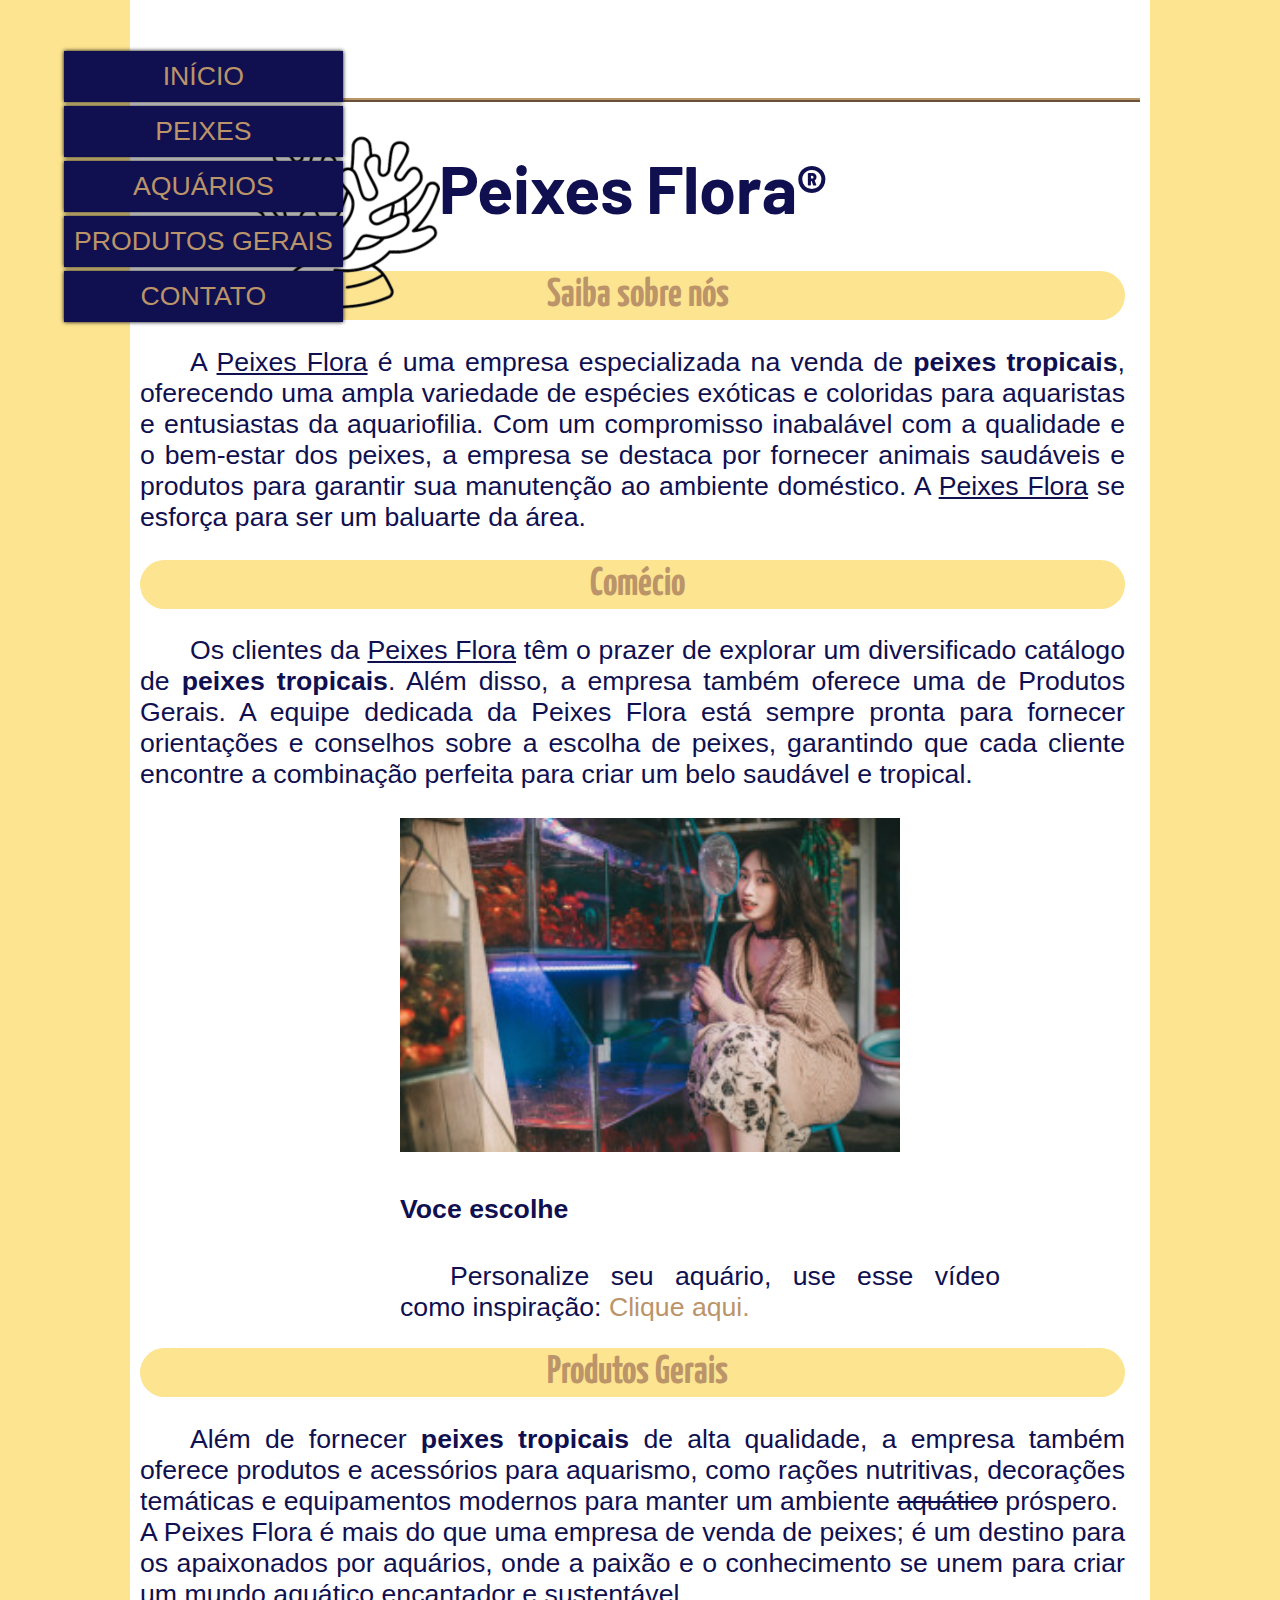
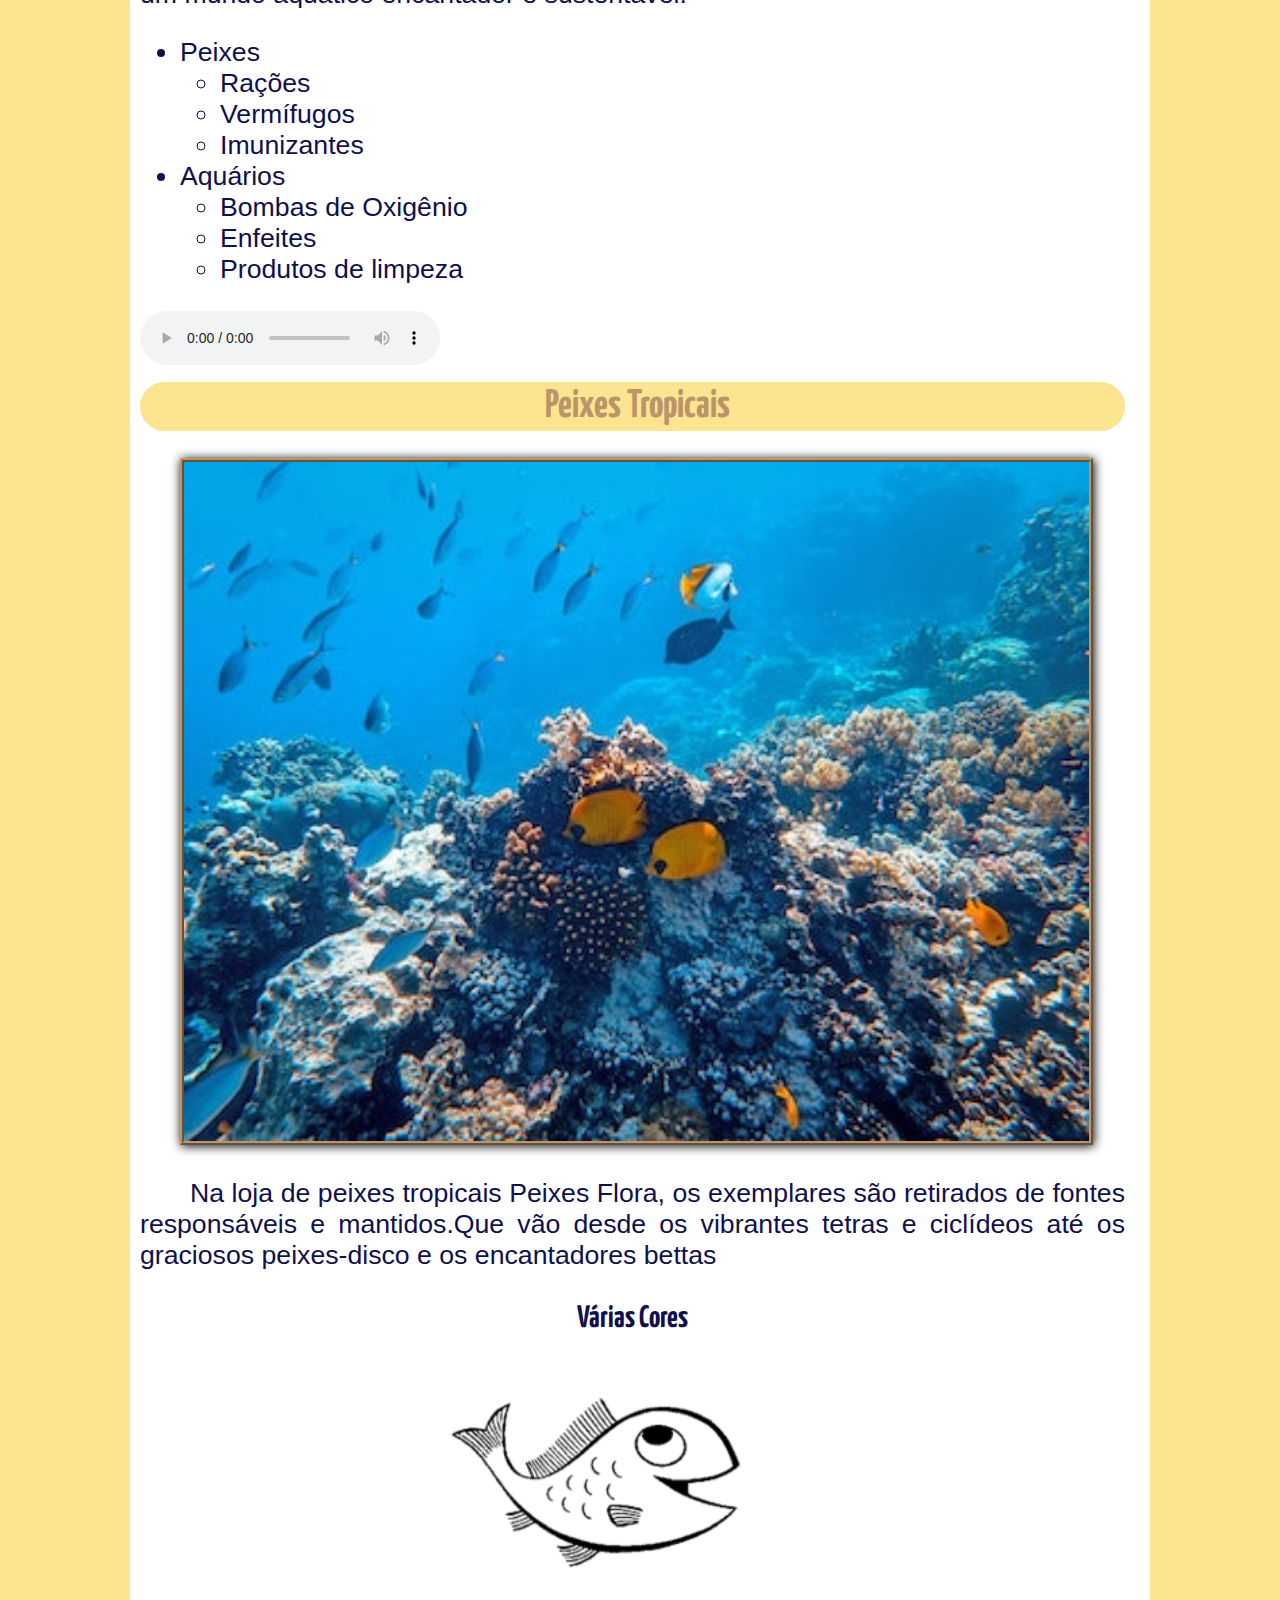
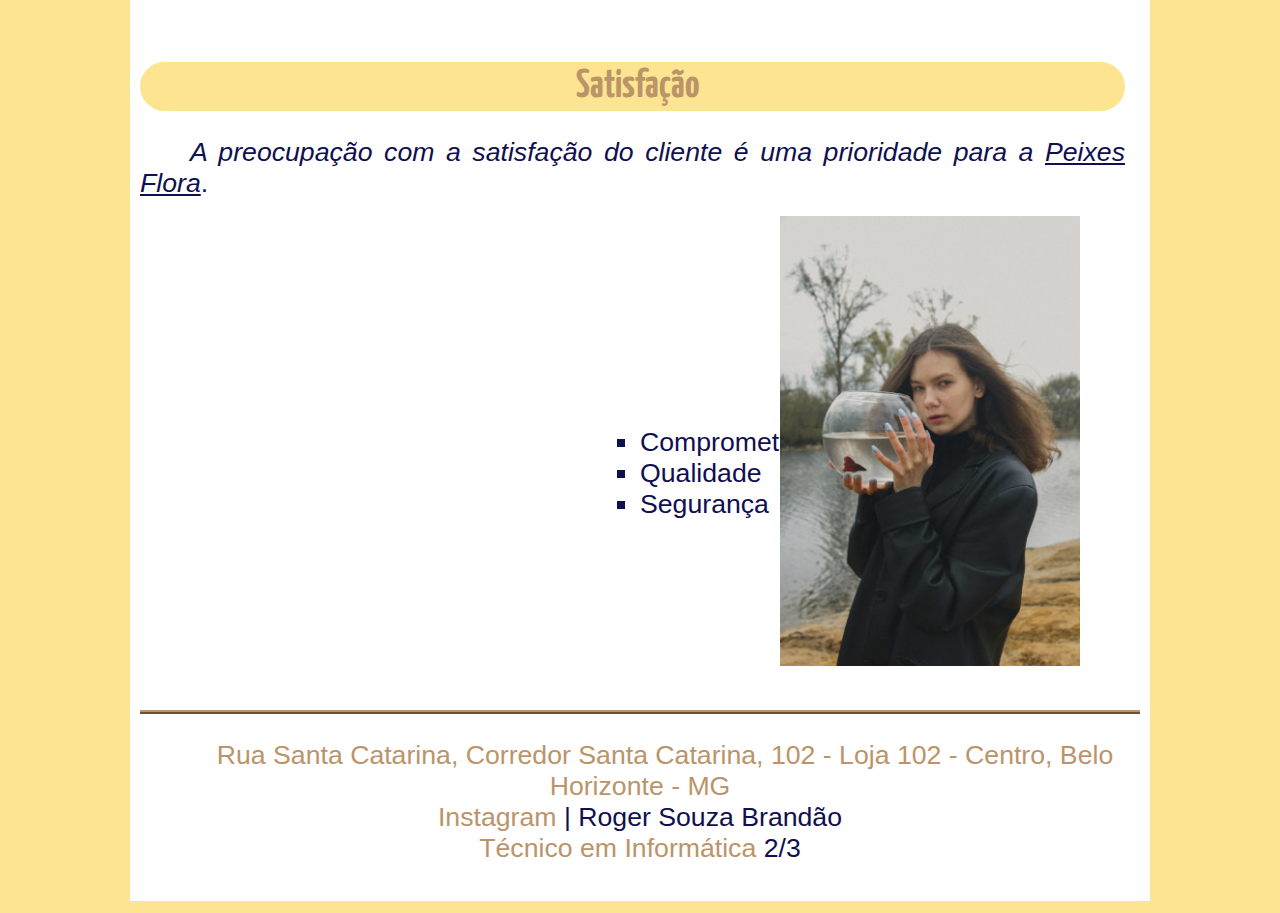
==== projeto_PeixesFlora/index.html @ 28528de0 "Adicionei os arquivos html, css e js" ====
<!DOCTYPE html>
<html lang="pt-br">

    <head>
        <meta charset="UTF-8">
        <meta http-equiv="X-UA-Compatible" content="IE=edge">
        <meta name="viewport" content="width=device-width, initial-scale=1.0">
        <title>Peixes Flora</title>
        <!-- linkando CSS -->
        <link rel="stylesheet" type="text/css" href="_css/estilo.css" />
        <!-- linkando JAVASCRIPT -->
        <script language="javascript" src="_javascript/funcoes.js"></script>
    </head>

    <body>
        <div id="Interface">
            <header id="cabecalho">

<img src="_imagens/coralsf.png" id="icone">

                <!--MENUS-->
                <nav id="menus">
                    <ul>
                        <li onmousemove="mudaFoto('_imagens/casasf.png')" onmouseout="mudaFoto('_imagens/coralsf.png')" ><a href="index.html">Início</a></li>
                        <li onmousemove="mudaFoto('_imagens/peixesf.png')" onmouseout="mudaFoto('_imagens/coralsf.png')" ><a href="peixes.html">Peixes</a></li>
                        <li onmousemove="mudaFoto('_imagens/aquariosf.png')" onmouseout="mudaFoto('_imagens/coralsf.png')" ><a href="aquarios.html">Aquários</a></li>
                        <li onmousemove="mudaFoto('_imagens/promocoessf.png')" onmouseout="mudaFoto('_imagens/coralsf.png')" ><a href="produtosgerais.html">Produtos Gerais</a></li>
                        <li onmousemove="mudaFoto('_imagens/ajudasf.png')" onmouseout="mudaFoto('_imagens/coralsf.png')"><a href="contato.html">Contato</a></li>

                    </ul>
                </nav>

            </header>
            <section id="principal">
                <article id="titulos">
                    <h1>Peixes Flora&reg;</h1>
                    <h2>Saiba sobre nós</h2>
                    <p> A <u>Peixes Flora</u> é uma empresa especializada na venda de <b>peixes tropicais</b>,
                        oferecendo uma ampla variedade de espécies exóticas e coloridas para
                        aquaristas e entusiastas da aquariofilia. Com um compro<wbr/>misso inabalável com a
                        qualidade e o bem-estar dos peixes, a empresa se destaca por fornecer animais
                        saudáveis e produtos para garantir sua manutenção ao
                        ambiente doméstico. A <u>Peixes Flora</u> se esforça para ser um baluarte da
                        área.</p>

                


                    <h2>Comécio</h2>
                    <p>Os clientes da <u>Peixes Flora</u> têm o prazer de explorar um diversificado catálogo
                        de <b>peixes tropicais</b>. Além disso, a empresa
                        também oferece uma de Produtos Gerais. A equipe dedicada da Peixes Flora está
                        sempre pronta para fornecer orientações e conselhos sobre a escolha de peixes,
                        garantindo que cada cliente encontre a combinação perfeita para criar um belo
                        saudável e tropical.</p>

                    <figure id="vcesc">
                        <img src="_imagens/mulher-pegar.jpg" width="500" />
                        <figcaption>
                            <h4>Voce escolhe</h4>
                            <p>Personalize seu aquário, use esse vídeo como inspiração:
                                <a href="https://youtu.be/ldQUVINbjU0" target="_blank">Clique aqui.</a>
                            </p>
                        </figcaption>
                    </figure>


                    <h2>Produtos Gerais</h2>
                    <p>Além de fornecer <b>peixes tropicais</b> de alta qualidade, a empresa também oferece
                        produtos e acessórios para aquarismo, como rações nutritivas, decorações
                        temáticas e equipamentos modernos para manter um ambiente <s>aquático</s>
                        próspero.<br /> A Peixes Flora é mais do que uma empresa de venda de peixes; é um
                        destino para os apaixonados por aquários, onde a paixão e o conhecimento se
                        unem para criar um mundo aquático encantador e sustentável.</p>
                    <ul id="prod">
                        <li>Peixes</li>
                        <ul>
                            <li>Rações</li>
                            <li>Vermífugos</li>
                            <li>Imunizantes</li>
                        </ul>
                        <li>Aquários</li>
                        <ul>
                            <li>Bombas de Oxigênio</li>
                            <li>Enfeites</li>
                            <li>Produtos de limpeza</li>
                        </ul>
                    </ul>

                    <!-- SOM -->
                    <audio controls="controls">
                        <source src="_media/blublu.aac" type="audio/s-aac" />
                        Não foi possível carregar o áudio
                    </audio>


                    <h2>Peixes Tropicais</h2>

                    </hgroup>
                    <figure class="imagens-borda">
                        <img src="_imagens/peixestrop.jpg">
                    </figure>

                    <p>Na loja de peixes tropicais Peixes Flora, os exemplares são retirados de fontes responsáveis ​​e
                        mantidos.Que vão desde os vibrantes tetras e ciclídeos até os
                        graciosos peixes-disco e os encantadores bettas </p>

                    <h3>Várias Cores</h3>
                    <img src="_imagens/peixe-retarcadob.png" id="colorido" onmousemove="variosPeixes(1)"
                        onmouseout="variosPeixes(2)" onclick="variosPeixes(4)" />

                
                    <h2>Satisfação</h2>
                    <p><i>A preocupação com a satisfação do cliente é uma prioridade para a <u>Peixes Flora</u></i>.</p>
                    <ul type="square" id="satisfacao">
                        <li>Comprometimento</li>
                        <li>Qualidade</li>
                        <li>Segurança</li>
                    </ul>
                    <figure id="satisfacao">
                        <img src="_imagens/mulher-aquario.jpg" width="300" />
                    </figure>
                </article>
            </section>
            <footer id="rodape">
                <p> <a href="https://www.google.com/maps/place/Armaz%C3%A9m+Central+-+Mercado+Central/@-19.9224999,-43.9435874,20z/data=!4m15!1m8!3m7!1s0xa69907f4ed6e2d:0xdf84d9c189e4db27!2sArmaz%C3%A9m+Central+-+Mercado+Central!8m2!3d-19.9224999!4d-43.9435874!10e5!16s%2Fg%2F11jg1ttntc!3m5!1s0xa69907f4ed6e2d:0xdf84d9c189e4db27!8m2!3d-19.9224999!4d-43.9435874!16s%2Fg%2F11jg1ttntc?entry=ttu"
                        target="_blank"> Rua Santa Catarina, Corredor Santa Catarina, 102 - Loja 102 -
                        Centro, Belo Horizonte - MG</a> </br> <a href="https://www.instagram.com/"
                        target="_blank">Instagram</a> | Roger Souza Brandão </br> <a
                        href="https://www.mg.senac.br/DocsAreasComuns/Portfolio_Digital_cursos.pdf" target="_blank">
                        Técnico em Informática</a> 2/3</p>
            </footer>
        </div>
    </body>

</html>
---- projeto_PeixesFlora/_css/estilo.css ----
/*fonte Barlow, Gloria Hallelujah  e Yanone Kaffeesatz*/
@import url('https://fonts.googleapis.com/css2?family=Barlow:wght@300&family=Gloria+Hallelujah&family=Oswald&family=Yanone+Kaffeesatz&display=swap');

/* Cor da página */
body {
    color: rgb(16, 16, 80);
    background-color: #fce490;
    font-family: Arial, sans-serif;
    font-size: 20pt;
}

/* LARGURA DO TEXTO NA PÁGINA */
div#Interface {
    width: 1000px;
    /*largura da página central*/
    background-color: #ffffff;
    margin: -20px auto 0px auto;
    box-shadow: px 0px 10px rgba(0, 0, 0, .5);
    padding: 10px 10px 10px 10px;
}

/*CABEÇALHO*/
header#cabecalho {
    border-bottom: 4px #BB9469 ridge;
    /*grossuro, cor e tipo*/
    height: 100px;
    background: url("/_imagens/logo2.png ") no-repeat 250px -80px;
    background-size: 500px 250px;
}

/*POSIÇÃO DA IMAGEM do cabecalho (coral)*/
header#cabecalho img#icone {
    position: relative;
    left: 100px;
    top: 120px;
    width: 200px;
}

/* Formatação dos títulos*/
h2 {
    text-align: center;
    font-family: Yanone Kaffeesatz;

}

h1 {
    text-align: center;
    font-family: Barlow;
    font-size: 50pt;
}

h3 {
    text-align: center;
    font-family: Yanone Kaffeesatz;
}

p {
    text-align: justify;
    text-indent: 50px;
}


/* Borda da página */
figure.imagens-borda img {
    width: 100%; 
    position: relative;
    border: 4px ridge #BB9469;
    box-shadow: 1px 1px 10px black;
    
}

/*MENUS*/
nav#menus {
    display: block;
}

nav#menus a {
    color: #BB9469;
    text-decoration: none;
    /*tira o sublinhado*/
}

nav#menus li {
    display: block;
    background-color: rgb(16, 16, 80);
    padding: 10px;
    margin: 4px;
    box-shadow: 0px 0px 4px black;
    transition: background-color 1s;
    /*coloca transição*/
    text-align: center;
}

nav#menus ul {
    list-style: none;
    text-transform: uppercase;
    position: absolute;
    top: 20px;
    left: 20px;

}

nav#menus li:hover {
    background-color: #fce490;
    text-decoration: none;
}

/*CONFIGURANDO SEPARAÇÕES*/
/*lateral*/

/*principal*/
section#principal {
    display: block;
    width: -1px;
    float: left;
    padding-right: 15px;
}

/*rodape da página*/
footer#rodape {
    clear: both;
    border-top: 4px ridge #BB9469;
}

footer#rodape p {
    text-align: center;
}

/*formatação de Links (principalmente do rodapé)*/
a {
    text-align: center;
    color: #BB9469;
    text-decoration: none;
    /*tira o sublinhado*/
}

a:hover {
    text-decoration: underline;
    /*coloca o sublinhado*/
}

/*formatação de títulos importantes*/
article#titulos h2 {
    color: #BB9469;
    font-size: 30pt;
    background-color: #fce490;
    padding: 5px 0px 5px 10px;
    margin: 10px 0px 10px 0px;
    border-radius: 30px;/*coloca redondinho*/
}
/* CONFIG DE IMAGENS */
/* config da imagem você escohe */
figure#vcesc{
    position: relative;
    left: 220px;
    top:1px;
    width: 600px;
}

figure#satisfacao{
    position: relative;
    left: 600px;
    top:-10px;
    width: 600px;
}
img#colorido{
    position: relative;
    left: 310px;
    top:-20px;
    width:300px;
}

/* POSIÇÃO DOS UL DE SATISFAÇÃO */
ul#satisfacao{
    position: absolute;
    top: 3600px;
    left: 600px;
}
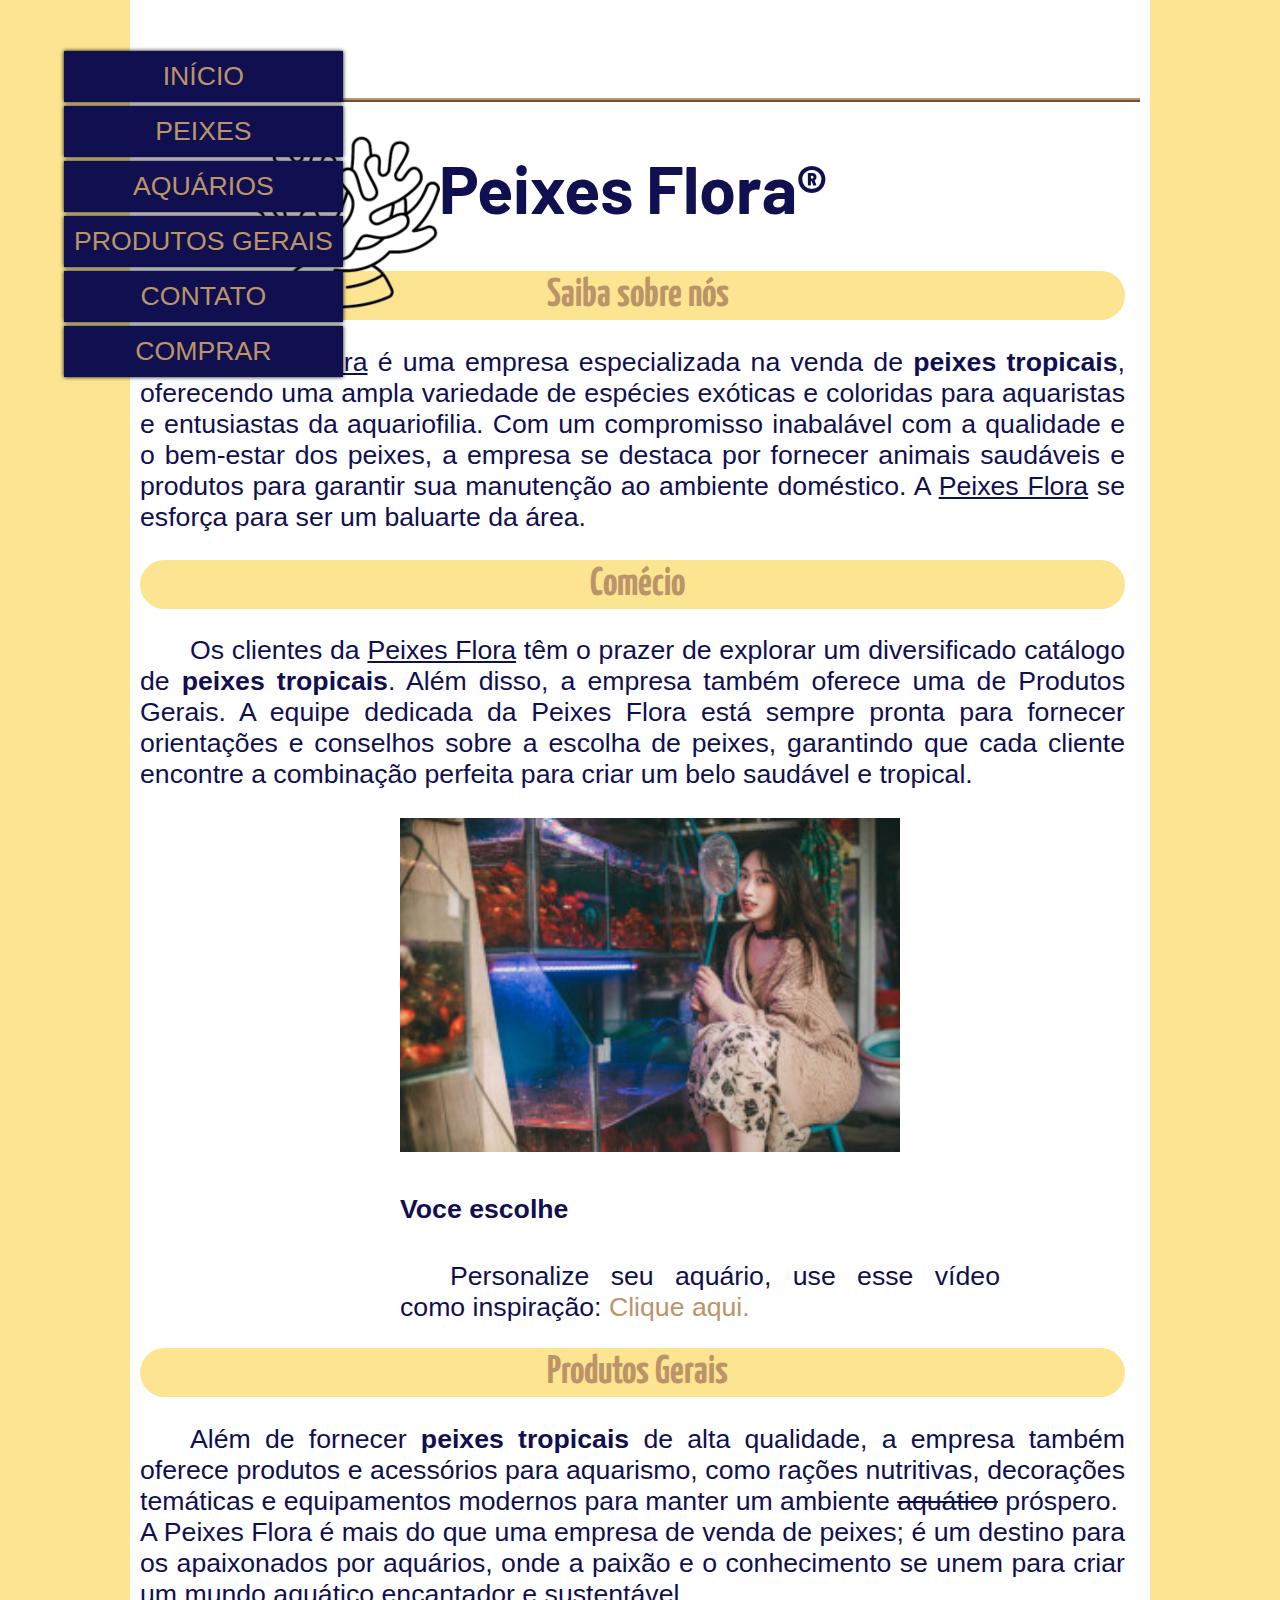
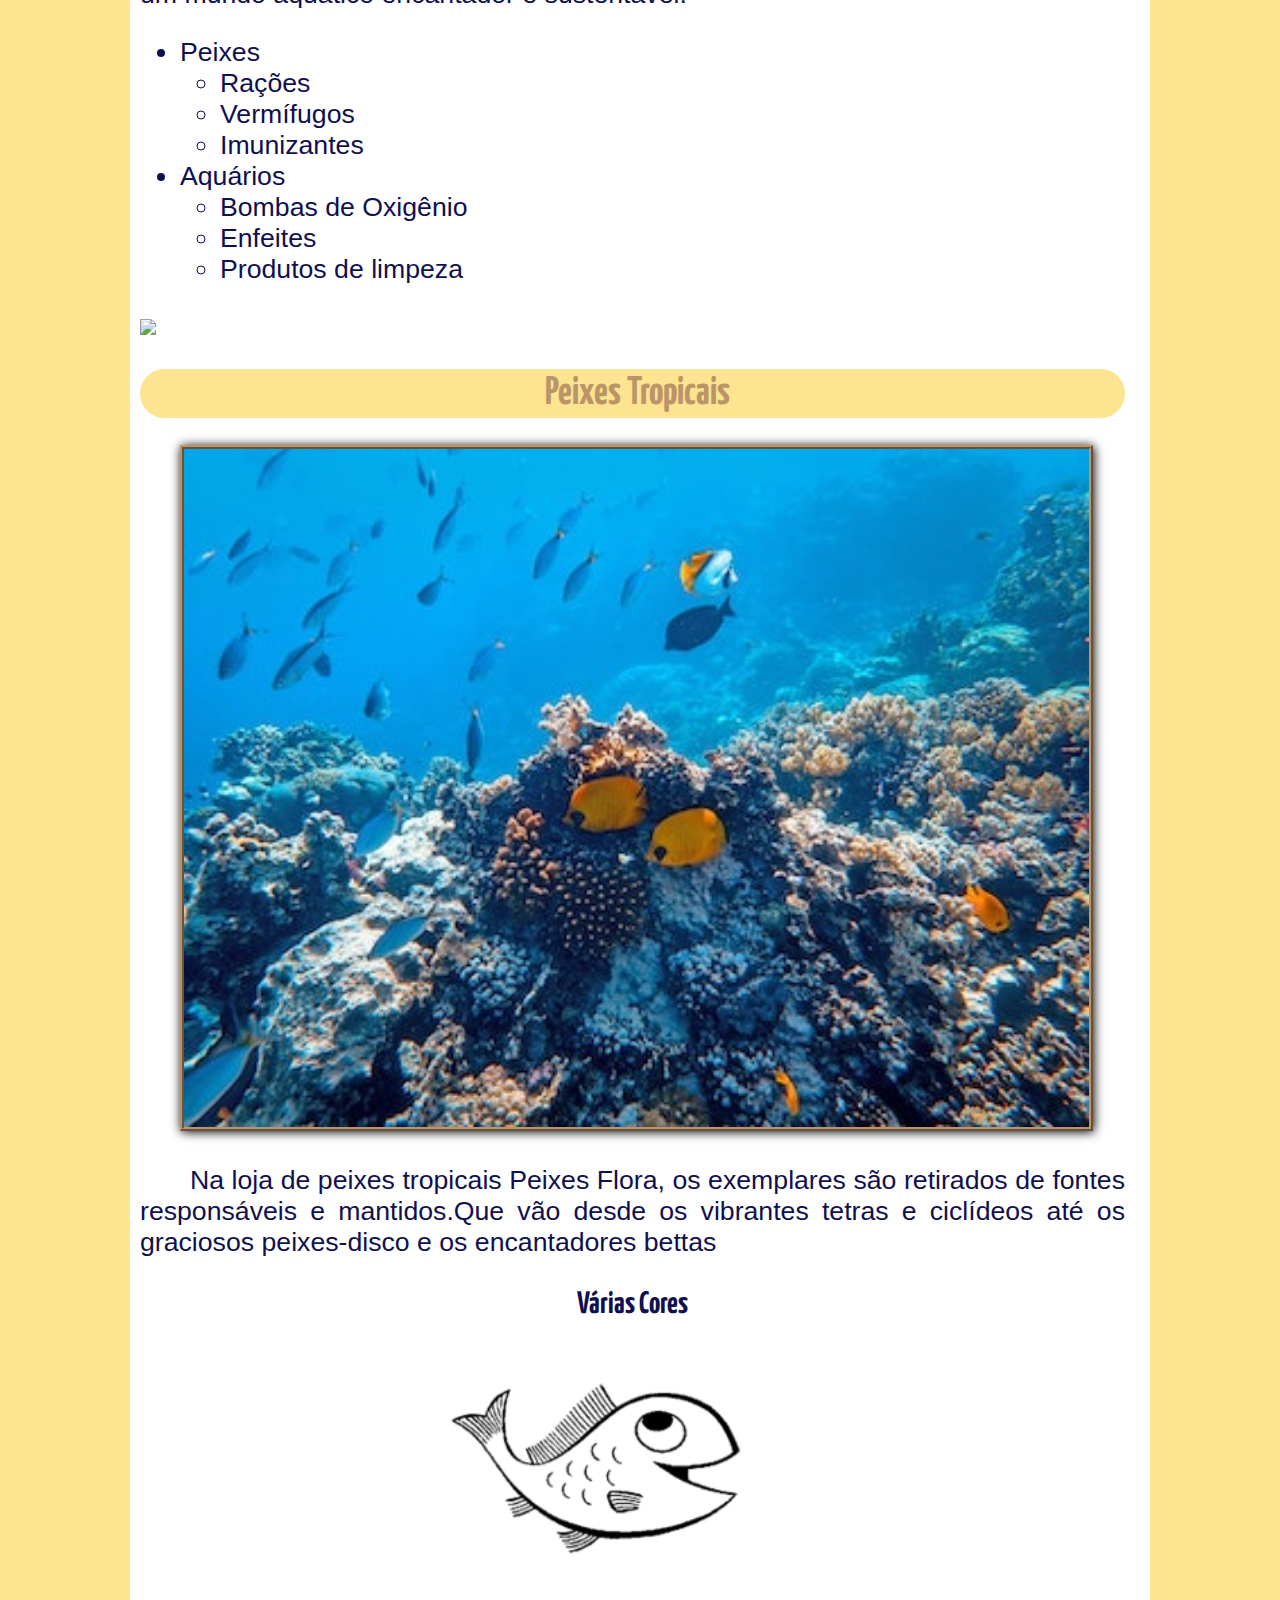
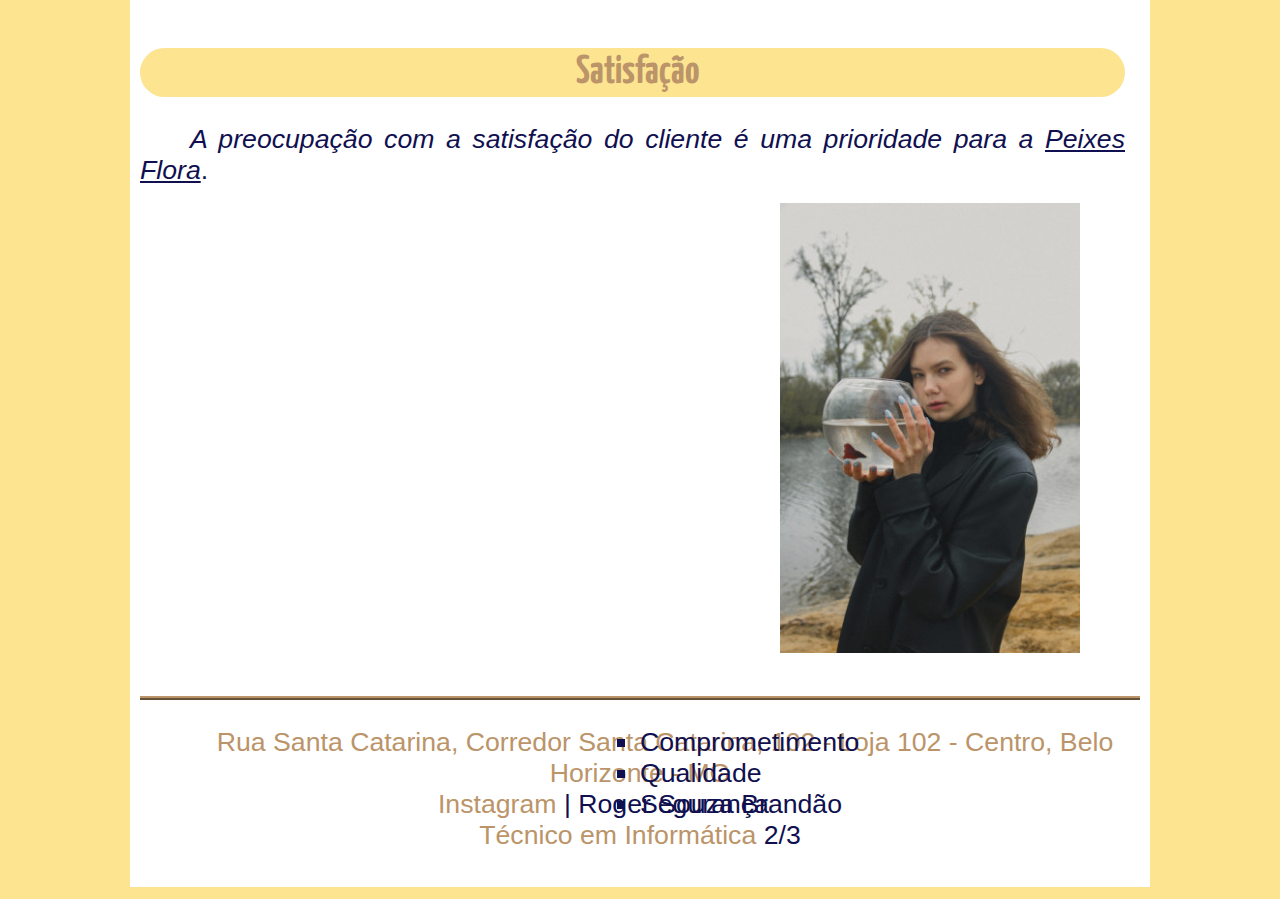
==== commit d18dcf75: "add updates" ====
--- a/projeto_PeixesFlora/index.html
+++ b/projeto_PeixesFlora/index.html
@@ -26,7 +26,19 @@
                         <li onmousemove="mudaFoto('_imagens/aquariosf.png')" onmouseout="mudaFoto('_imagens/coralsf.png')" ><a href="aquarios.html">Aquários</a></li>
                         <li onmousemove="mudaFoto('_imagens/promocoessf.png')" onmouseout="mudaFoto('_imagens/coralsf.png')" ><a href="produtosgerais.html">Produtos Gerais</a></li>
                         <li onmousemove="mudaFoto('_imagens/ajudasf.png')" onmouseout="mudaFoto('_imagens/coralsf.png')"><a href="contato.html">Contato</a></li>
-
+                        <li onmousemove="mudaFoto('_imagens/promocoessf.png')" onmouseout="mudaFoto('_imagens/coralsf.png')"><a href="comprar.html">Comprar</a></li>
+                        
+                        <div class="cadastro">
+                            <button class="usuario">
+                                <img src="/_imagens/boneco-login.png" onclick="abre()" />
+                            </button>
+                            <script>
+                                function abre(){
+                                window.location.href='cadastro.php';
+                                }
+                            
+                            </script>
+                        </div>
                     </ul>
                 </nav>
 
@@ -75,23 +87,27 @@
                     <ul id="prod">
                         <li>Peixes</li>
                         <ul>
-                            <li>Rações</li>
-                            <li>Vermífugos</li>
-                            <li>Imunizantes</li>
+                            <li onmousemove="racoes()" class="letraa">Rações</li>
+                            <li onmousemove="verme()" class="letraa">Vermífugos</li>
+                            <li onmousemove="imuno()" class="letraa">Imunizantes</li>
                         </ul>
                         <li>Aquários</li>
                         <ul>
-                            <li>Bombas de Oxigênio</li>
-                            <li>Enfeites</li>
-                            <li>Produtos de limpeza</li>
+                            <li onmousemove="bomba()" class="letraa">Bombas de Oxigênio</li>
+                            <li onmousemove="enfeite()" class="letraa">Enfeites</li>
+                            <li onmousemove="limpeza()" class="letraa">Produtos de limpeza</li>
                         </ul>
                     </ul>
 
-                    <!-- SOM -->
+                        <img src="/_imagens/ajudasf.png" class="pg-img">
+                        
+                    </p>
+
+                    <!-- SOM 
                     <audio controls="controls">
                         <source src="_media/blublu.aac" type="audio/s-aac" />
                         Não foi possível carregar o áudio
-                    </audio>
+                    </audio>-->
 
 
                     <h2>Peixes Tropicais</h2>
--- a/projeto_PeixesFlora/_css/estilo.css
+++ b/projeto_PeixesFlora/_css/estilo.css
@@ -173,6 +173,22 @@
 /* POSIÇÃO DOS UL DE SATISFAÇÃO */
 ul#satisfacao{
     position: absolute;
-    top: 3600px;
+    top: 3900px;
     left: 600px;
-}+}
+
+/* Cor nos tipos de produto no menu de produtos geral */
+.letraa:hover{
+    background-color: #fce490;
+    border-radius: 40px;
+    margin-right: 400px;
+}
+ul#prod{
+    margin-right: 250px;
+}
+
+.usuario{
+    position: relative;
+    left: 1500px;
+    top:-300px;
+}
